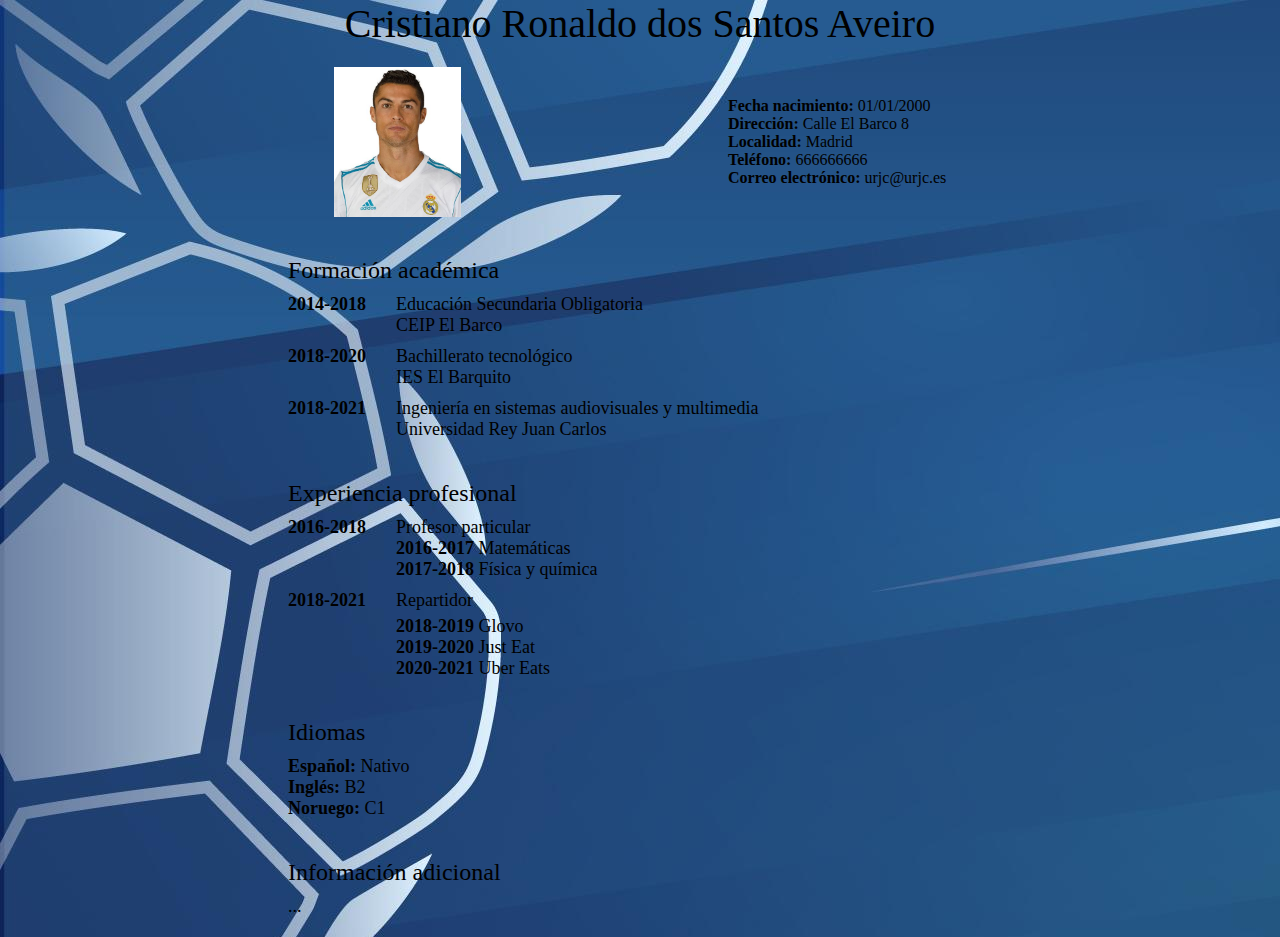
==== P1/index.html @ e706cc73 "rename" ====
<!DOCTYPE html>
<html lang="en">
<head>
    <meta charset="UTF-8">
    <meta http-equiv="X-UA-Compatible" content="IE=edge">
    <meta name="viewport" content="width=device-width, initial-scale=1.0">
    <title>Cv del Bicho</title>
    <link rel="stylesheet" href="CV.css">
</head>
<body class="cv">
    <!-- Informacion personal -->
    <div class="name">Cristiano Ronaldo dos Santos Aveiro</div>
    <div class="cvInfo">
        <section class="personalInfo">
            <img src="./elBicho.jpg" alt="el bicho" class="photo" />
            <div class="info">
                <ul>
                    <li><span class="infoType">Fecha nacimiento:</span> 01/01/2000</li>
                    <li><span class="infoType">Dirección:</span> Calle El Barco 8</li>
                    <li><span class="infoType">Localidad:</span> Madrid</li>
                    <li><span class="infoType">Teléfono:</span> 666666666</li>
                    <li><span class="infoType">Correo electrónico:</span> urjc@urjc.es</li>
                </ul>
            </div>
        </section>
        <!-- Formacion academica -->
        <section>
            <div class="title">Formación académica</div>
            <div class="sectionInfo">
                <div class="infoType">
                2014-2018  
                </div>
                <div class="sectionDetail">
                    <div>
                        Educación Secundaria Obligatoria
                    </div>
                    <div>
                        CEIP El Barco
                    </div>
                </div>
            </div>
            <div class="sectionInfo">
                <div class="infoType">
                2018-2020  
                </div>
                <div class="sectionDetail">
                    <div>
                        Bachillerato tecnológico
                    </div>
                    <div>
                        IES El Barquito
                    </div>
                </div>
            </div>
            <div class="sectionInfo">
                <div class="infoType">
                2018-2021  
                </div>
                <div class="sectionDetail">
                    <div>
                        Ingeniería en sistemas audiovisuales y multimedia
                    </div>
                    <div>
                        Universidad Rey Juan Carlos
                    </div>
                </div>
            </div>
        </section>
        <!-- Experiencia profesional -->
        <section>
            <div class="title">Experiencia profesional</div>
            <div class="sectionInfo">
                <div class="infoType">
                2016-2018  
                </div>
                <div class="sectionDetail">
                    <div>
                        Profesor particular  
                    </div>
                    <div>
                        <ul>
                            <li><span class="infoType">2016-2017</span> Matemáticas</li>
                            <li><span class="infoType">2017-2018</span> Física y química</li>
                        </ul>
                    </div>
                </div>
            </div>
            <div class="sectionInfo">
                <div class="infoType">
                2018-2021 
                </div>
                <div class="sectionDetail">
                    <div>
                        Repartidor  
                    </div>
                    <div class="sectionDetailList">
                        <ul>
                            <li><span class="infoType">2018-2019</span> Glovo</li>
                            <li><span class="infoType">2019-2020</span> Just Eat</li>
                            <li><span class="infoType">2020-2021</span> Uber Eats </li>
                        </ul>
                    </div>
                </div>
            </div>
        </section>
        <!-- Idiomas -->
        <section class="languages">
            <div class="title">Idiomas</div>
            <div class="sectionInfo">
                <ul>
                    <li><span class="infoType">Español:</span> Nativo</li>
                    <li><span class="infoType">Inglés:</span> B2</li>
                    <li><span class="infoType">Noruego:</span> C1</li>
                </ul>
            </div>
        </section>
        <!-- Sobre mi -->
        <section class="aboutMe">
            <div class="title">Información adicional</div>
            <div class="sectionInfo">... </div>
        </section>
    </div>
</body>
</html>
---- P1/CV.css ----
.cv{
    background-image: url("https://pabloarribasgar.github.io/2020-2021-CSAAI-Practicas/P1/fondo.jpg");
    max-width: 980px;
    margin: auto;
    font-size: 18px;
}
.personalInfo{
    display: flex;
    flex-direction: row;
    justify-content: space-around;
    margin: 20px 0;
    font-size: 16px;
}
.photo{
    max-height: 150px;
}
ul{
    list-style-type: none;
    padding: 0;
    margin: 0;
}
.name{
    text-align: center;
    font-size: 40px;
}
.cvInfo{
    margin: 20px 50px;
}
.info{
    align-self: center;
}
.title{
    font-size:24px;
    margin-top: 40px;
}
section{
    margin: 0 10%;
}
.sectionInfo{
    display: flex;
    flex-direction: row;
    justify-content: flex-start;
    margin-top: 10px;
}
.sectionDetail{
    display: flex;
    flex-direction: column;
    margin-left: 30px;
}
.infoType{
    font-weight: 600;
}
.sectionDetailList{
    margin-top: 5px;
}
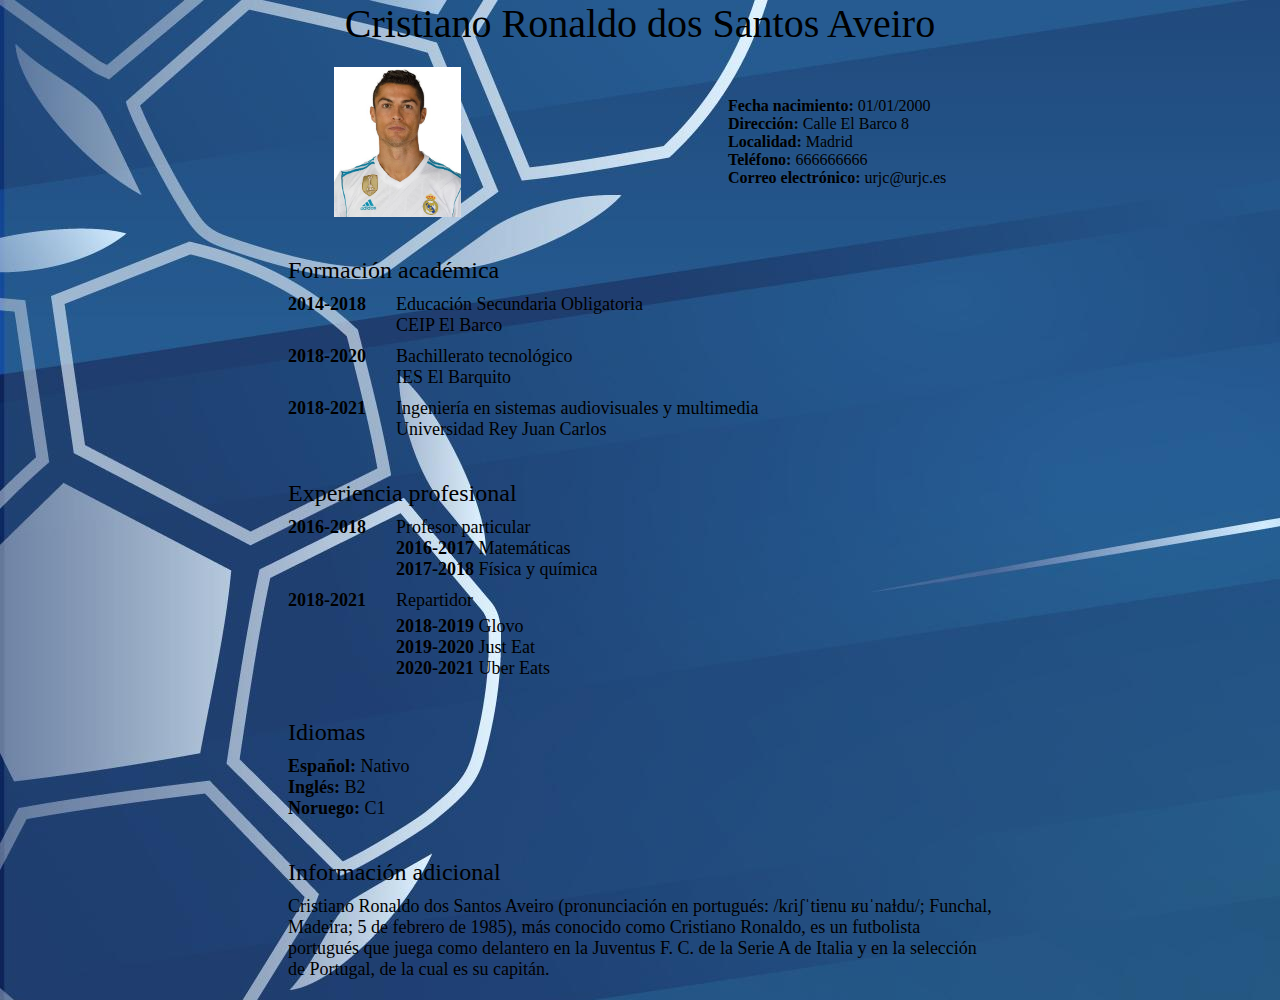
==== commit 2660b3ff: "probando pagina1" ====
--- a/P1/index.html
+++ b/P1/index.html
@@ -117,7 +117,7 @@
         <!-- Sobre mi -->
         <section class="aboutMe">
             <div class="title">Información adicional</div>
-            <div class="sectionInfo">... </div>
+            <div class="sectionInfo">Cristiano Ronaldo dos Santos Aveiro (pronunciación en portugués: /kɾiʃˈtiɐnu ʁuˈnaɫdu/; Funchal, Madeira; 5 de febrero de 1985), más conocido como Cristiano Ronaldo, es un futbolista portugués que juega como delantero en la Juventus F. C. de la Serie A de Italia y en la selección de Portugal, de la cual es su capitán. </div>
         </section>
     </div>
 </body>
